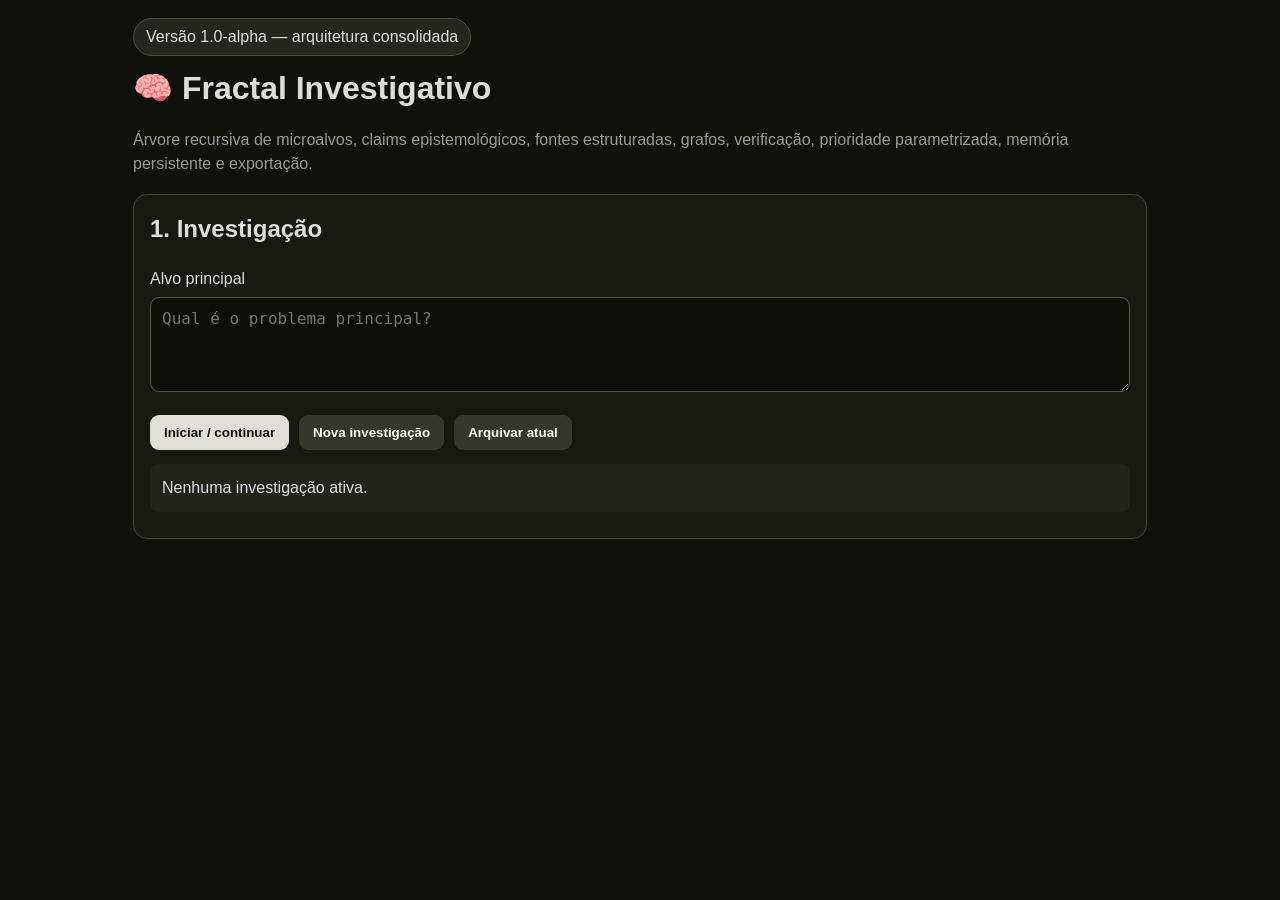
==== index.html @ 4aef29da "v26: reconhecer efeito causal da prioridade e evitar refoco repetido" ====
<!DOCTYPE html>
<html lang="pt-BR">
<head>
  <meta charset="UTF-8">
  <meta name="viewport" content="width=device-width, initial-scale=1.0">
  <title>Fractal Investigativo v1.0-alpha</title>
  <link rel="stylesheet" href="./style.css">
</head>
<body>
  <main class="container">
    <div class="badge">Versão 1.0-alpha — arquitetura consolidada</div>
    <h1>🧠 Fractal Investigativo</h1>
    <p class="muted">
      Árvore recursiva de microalvos, claims epistemológicos, fontes estruturadas,
      grafos, verificação, prioridade parametrizada, memória persistente e exportação.
    </p>

    <section class="card">
      <h2>1. Investigação</h2>
      <label>Alvo principal</label>
      <textarea id="alvo" placeholder="Qual é o problema principal?"></textarea>
      <div class="row">
        <button id="btnIniciar" class="primary">Iniciar / continuar</button>
        <button id="btnNova" class="secondary">Nova investigação</button>
        <button id="btnArquivar" class="secondary">Arquivar atual</button>
      </div>
      <div id="statusPrincipal" class="status"></div>
    </section>

    <div id="app" class="hidden">

      <section class="card">
        <h2>2. Microalvos</h2>
        <div class="grid2">
          <div>
            <label>Título</label>
            <input id="microTitulo" placeholder="Novo microalvo">
          </div>
          <div>
            <label>Pai</label>
            <select id="microPai"></select>
          </div>
        </div>
        <label>Descrição</label>
        <textarea id="microDescricao" placeholder="Descrição opcional"></textarea>
        <button id="btnAddMicro" class="primary">Adicionar microalvo</button>
        <div id="microLista"></div>
      </section>

      <section class="card">
        <h2>3. Relações entre microalvos</h2>
        <div class="grid2">
          <div>
            <label>Origem</label>
            <select id="mrOrigem"></select>
          </div>
          <div>
            <label>Tipo</label>
            <select id="mrTipo">
              <option value="depende">Depende de</option>
              <option value="desbloqueia">Desbloqueia</option>
              <option value="refina">Refina</option>
              <option value="complementa">Complementa</option>
            </select>
          </div>
        </div>
        <label>Destino</label>
        <select id="mrDestino"></select>
        <label>Observação</label>
        <textarea id="mrObs"></textarea>
        <button id="btnAddMR" class="primary">Adicionar relação</button>
        <div id="mrLista"></div>
      </section>

      <section class="card">
        <h2>4. Claims</h2>
        <label>Afirmação</label>
        <textarea id="claimTexto"></textarea>
        <div class="grid2">
          <div>
            <label>Tipo epistemológico</label>
            <select id="claimTipo">
              <option value="B">B — Premissa/base</option>
              <option value="L">L — Dedução lógica</option>
              <option value="M">M — Modelo matemático/formal</option>
              <option value="C">C — Evidência científica/empírica</option>
              <option value="H" selected>H — Hipótese/especulação</option>
            </select>
          </div>
          <div>
            <label>Estado</label>
            <select id="claimEstado">
              <option value="pendente">Pendente</option>
              <option value="apoiada">Apoiada</option>
              <option value="contestada">Contestada</option>
              <option value="rejeitada">Rejeitada</option>
            </select>
          </div>
        </div>
        <label>Microalvo associado</label>
        <select id="claimMicro"></select>
        <label>Confiança: <span id="claimConfVal">50</span>%</label>
        <input id="claimConf" type="range" min="0" max="100" value="50">
        <button id="btnAddClaim" class="primary">Adicionar claim</button>
        <div id="claimLista"></div>
      </section>

      <section class="card">
        <h2>5. Fontes estruturadas</h2>
        <div class="grid2">
          <div>
            <label>Tipo</label>
            <select id="srcTipo">
              <option value="artigo">Artigo</option>
              <option value="livro">Livro</option>
              <option value="site">Site</option>
              <option value="experimento">Experimento</option>
              <option value="documento">Documento</option>
              <option value="raciocinio">Raciocínio próprio</option>
              <option value="outro">Outro</option>
            </select>
          </div>
          <div>
            <label>Autor / instituição</label>
            <input id="srcAutor">
          </div>
        </div>
        <label>Título</label>
        <input id="srcTitulo">
        <label>URL / referência</label>
        <input id="srcUrl">
        <label>Trecho / observação</label>
        <textarea id="srcTrecho"></textarea>
        <label>Confiabilidade: <span id="srcConfVal">70</span>%</label>
        <input id="srcConf" type="range" min="0" max="100" value="70">
        <button id="btnAddFonte" class="primary">Adicionar fonte</button>
        <div id="fonteLista"></div>
      </section>

      <section class="card">
        <h2>6. Ligar fonte a claim</h2>
        <div class="grid2">
          <div>
            <label>Fonte</label>
            <select id="fsFonte"></select>
          </div>
          <div>
            <label>Relação</label>
            <select id="fsTipo">
              <option value="sustenta">Sustenta</option>
              <option value="contradiz">Contradiz</option>
              <option value="contextualiza">Contextualiza</option>
              <option value="origem">É origem de</option>
            </select>
          </div>
        </div>
        <label>Claim</label>
        <select id="fsClaim"></select>
        <label>Observação</label>
        <textarea id="fsObs"></textarea>
        <button id="btnAddFS" class="primary">Adicionar vínculo</button>
        <div id="fsLista"></div>
      </section>

      <section class="card">
        <h2>7. Relações entre claims</h2>
        <div class="grid2">
          <div>
            <label>Origem</label>
            <select id="relOrigem"></select>
          </div>
          <div>
            <label>Tipo</label>
            <select id="relTipo">
              <option value="sustenta">Sustenta</option>
              <option value="contradiz">Contradiz</option>
              <option value="deduz">Permite deduzir</option>
              <option value="depende">Depende de</option>
              <option value="refina">Refina</option>
              <option value="explica">Explica</option>
              <option value="enfraquece">Enfraquece</option>
            </select>
          </div>
        </div>
        <label>Destino</label>
        <select id="relDestino"></select>
        <label>Estado</label>
        <select id="relEstado">
          <option value="proposta">Proposta</option>
          <option value="validada">Validada</option>
          <option value="contestada">Contestada</option>
        </select>
        <label>Observação</label>
        <textarea id="relObs"></textarea>
        <button id="btnAddRel" class="primary">Adicionar relação</button>
        <div id="relLista"></div>
      </section>

      <section class="card">
        <h2>8. Modelo de prioridade</h2>
        <div id="formula" class="codebox"></div>
        <div class="grid2 weights">
          <label>Aberto <input id="wAberto" type="number"></label>
          <label>Investigando <input id="wInvestigando" type="number"></label>
          <label>Bloqueado <input id="wBloqueado" type="number"></label>
          <label>Dependência pendente <input id="wDependencia" type="number"></label>
          <label>Por dependente <input id="wDependente" type="number"></label>
          <label>Por desbloqueio <input id="wDesbloqueio" type="number"></label>
          <label>Sem claims <input id="wSemClaims" type="number"></label>
          <label>Claim contestado <input id="wContestado" type="number"></label>
        </div>
        <div class="row">
          <button id="btnSalvarPesos" class="primary">Salvar pesos</button>
          <button id="btnResetPesos" class="secondary">Restaurar padrão</button>
          <button id="btnPrioridade" class="secondary">Calcular ranking</button>
        </div>
        <div id="ranking"></div>
      </section>

      <section class="card">
        <h2>9. Verificador estrutural</h2>
        <button id="btnVerificar" class="primary">Executar verificação</button>
        <div id="metricas"></div>
        <div id="verificacoes"></div>
      </section>

      <section class="card">
        <h2>10. Motor evolutivo — ponte Recuris</h2>
      <div class="meta" id="evoBuildVersion">Frontend Recuris v26 · aprendizado causal de prioridade</div>
        <p class="muted">Analisa a investigação atual, propõe mudanças rastreáveis, valida antes de registrar e mantém uma memória evolutiva separada no backend Python.</p>
        <label>URL HTTPS do backend</label>
        <input id="evoBackendUrl" placeholder="https://seu-backend.exemplo.com">
        <div class="row">
          <button id="btnEvoTestar" class="secondary">Testar backend</button>
          <button id="btnEvoAnalisar" class="primary">Analisar investigação atual com memória</button>
          <button id="btnEvoMemoria" class="secondary">Consultar memória evolutiva</button>
          <button id="btnEvoComparar" class="secondary">Comparar com ciclos anteriores</button>
          <button id="btnEvoDelta" class="secondary">Medir evolução Δ</button>
          <button id="btnEvoAdaptativo" class="primary">Executar decisão adaptativa</button>
          <button id="btnEvoResultado" class="secondary">Avaliar resultado da última decisão</button>
          <button id="btnEvoCiclo" class="primary">Executar ciclo automático</button>
          <button id="btnEvoAplicarSeguro" class="secondary">Aplicar ação segura recomendada</button>
        </div>
        <div class="meta">Cada análise agora consulta automaticamente os ciclos persistentes antes de recomendar o próximo passo.</div>
        <div id="evoStatus" class="status">Backend ainda não configurado.</div>
        <div id="evoMemoryPanel"></div>
          <div id="evoComparePanel"></div>
          <div id="evoDeltaPanel"></div>
          <div id="evoAdaptivePanel"></div>
          <div id="evoOutcomePanel"></div>
          <div id="evoCyclePanel"></div>
          <div id="evoSafeActionPanel"></div>
        <div id="evoResultado"></div>
      </section>

      <section class="card">
        <h2>11. Memória e backup</h2>
        <div id="statusMemoria" class="status"></div>
        <div class="row">
          <button id="btnExportar" class="secondary">Exportar JSON</button>
          <button id="btnImportar" class="secondary">Importar JSON</button>
          <input id="inputImportar" class="hidden" type="file" accept=".json,application/json">
          <button id="btnResetAtual" class="danger">Reiniciar v1.0-alpha</button>
          <button id="btnApagarTudo" class="danger">Apagar todas as versões locais</button>
        </div>
        <h3>Histórico</h3>
        <div id="historico"></div>
      </section>

    </div>
  </main>

  <script type="module" src="./app.js?v=20"></script>
  <script type="module" src="./recuris-client.js?v=26"></script>
</body>
</html>
---- style.css ----
*{box-sizing:border-box}
body{margin:0;background:#10110d;color:#ddd;font-family:Arial,Helvetica,sans-serif;line-height:1.5}
.container{max-width:1050px;margin:auto;padding:18px}
h1{margin:8px 0}
h2,h3{margin-top:0}
.badge{display:inline-block;padding:6px 12px;border:1px solid #4c4d43;border-radius:20px;background:#25261f}
.muted{color:#9b9d93}
.card{background:#181912;border:1px solid #45473d;border-radius:14px;padding:16px;margin:18px 0}
textarea,input,select{width:100%;background:#0d0e0a;color:#eee;border:1px solid #55574d;border-radius:9px;padding:11px;margin:6px 0 12px;font-size:1rem}
textarea{min-height:95px;resize:vertical}
button{padding:10px 14px;border:0;border-radius:9px;font-weight:bold;margin:4px 4px 4px 0;cursor:pointer}
.primary{background:#dfdfd7;color:#111}
.secondary{background:#35372d;color:#fff}
.danger{background:#572d2d;color:#fff}
.hidden{display:none}
.status,.codebox{padding:12px;border-radius:9px;background:#23251d;margin:10px 0}
.codebox{font-family:monospace;overflow-wrap:anywhere}
.grid2{display:grid;grid-template-columns:1fr 1fr;gap:10px}
.row{display:flex;gap:6px;flex-wrap:wrap}
.item{background:#202119;border:1px solid #44463b;border-radius:10px;padding:12px;margin:10px 0}
.item .meta{font-size:.88rem;color:#aaa}
.tree{border-left:4px solid #66685c}
.warn{border-left:5px solid #92753b}
.error{border-left:5px solid #914343}
.ok{border-left:5px solid #417c4c}
.top{border-left:5px solid #8a783d}
.metricgrid{display:grid;grid-template-columns:repeat(2,1fr);gap:10px;margin-top:12px}
.metric{background:#25271f;border-radius:9px;padding:12px}
.metric strong{font-size:1.4rem}
.inline-select{max-width:220px}
@media(max-width:650px){.grid2,.metricgrid{grid-template-columns:1fr}.container{padding:12px}}
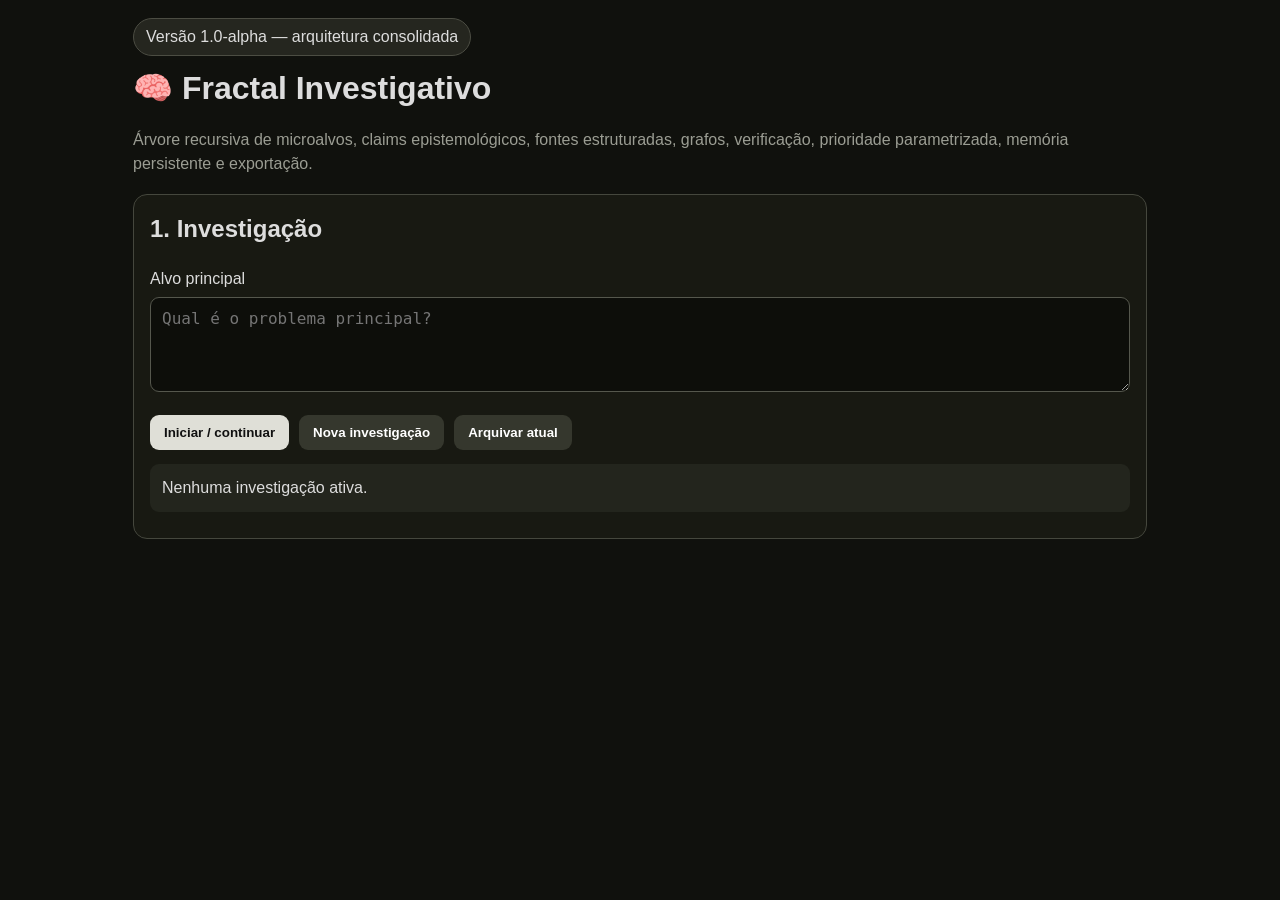
==== commit a12412e7: "v27: adicionar limiar positivo e estado operacional estavel" ====
--- a/index.html
+++ b/index.html
@@ -226,7 +226,7 @@
 
       <section class="card">
         <h2>10. Motor evolutivo — ponte Recuris</h2>
-      <div class="meta" id="evoBuildVersion">Frontend Recuris v26 · aprendizado causal de prioridade</div>
+      <div class="meta" id="evoBuildVersion">Frontend Recuris v27 · limiar positivo e estado estável</div>
         <p class="muted">Analisa a investigação atual, propõe mudanças rastreáveis, valida antes de registrar e mantém uma memória evolutiva separada no backend Python.</p>
         <label>URL HTTPS do backend</label>
         <input id="evoBackendUrl" placeholder="https://seu-backend.exemplo.com">
@@ -271,6 +271,6 @@
   </main>
 
   <script type="module" src="./app.js?v=20"></script>
-  <script type="module" src="./recuris-client.js?v=26"></script>
+  <script type="module" src="./recuris-client.js?v=27"></script>
 </body>
 </html>
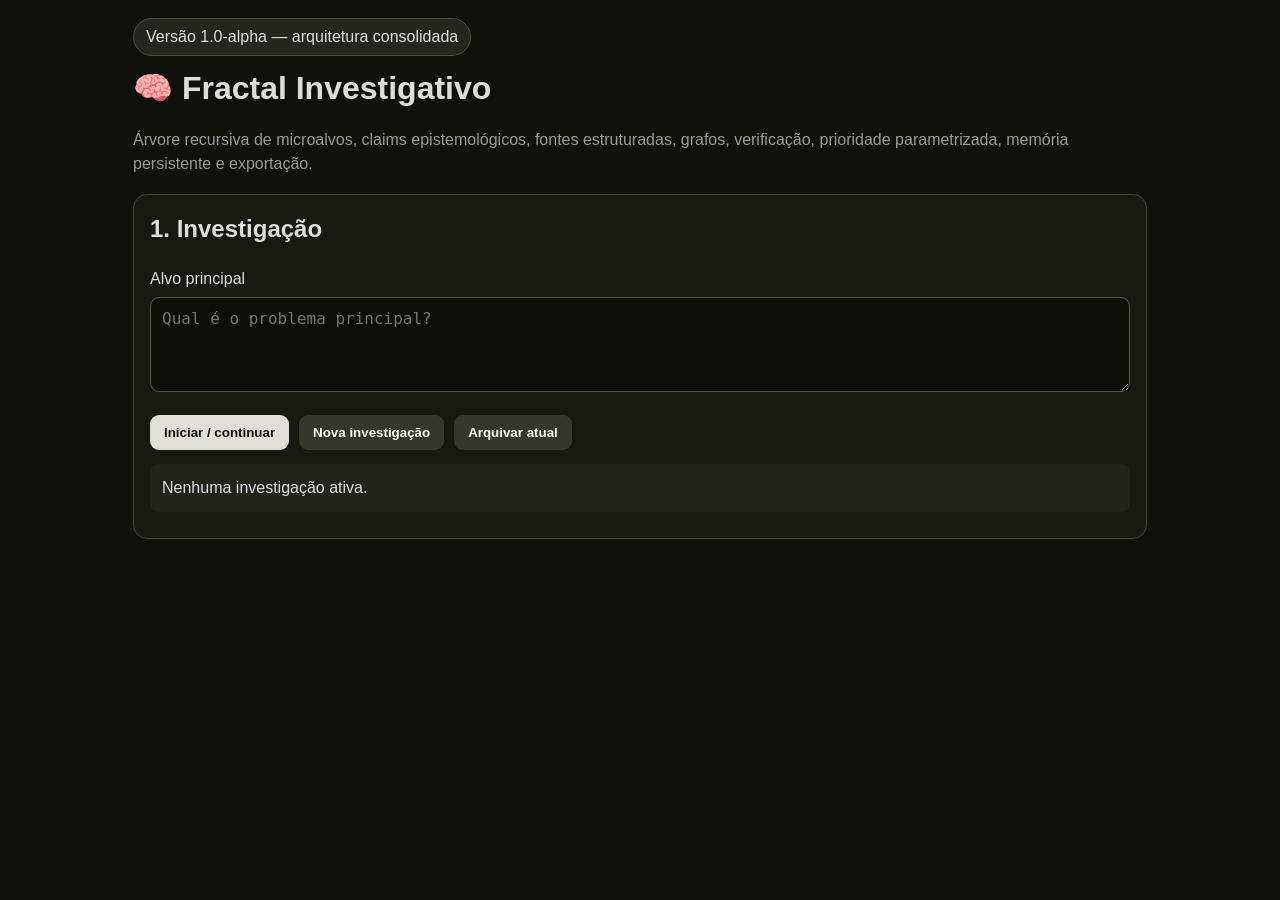
==== commit a9810991: "v30: integrar convergencia evidencial ao verificador e motor adaptativo" ====
--- a/index.html
+++ b/index.html
@@ -156,6 +156,15 @@
         </div>
         <label>Claim</label>
         <select id="fsClaim"></select>
+        <label>Natureza da evidência</label>
+        <select id="fsNatureza">
+          <option value="nao_classificada">Não classificada</option>
+          <option value="teorica">Teórica</option>
+          <option value="experimental">Experimental</option>
+          <option value="observacional">Observacional</option>
+          <option value="documental">Documental</option>
+          <option value="argumentativa">Argumentativa</option>
+        </select>
         <label>Observação</label>
         <textarea id="fsObs"></textarea>
         <button id="btnAddFS" class="primary">Adicionar vínculo</button>
@@ -226,7 +235,7 @@
 
       <section class="card">
         <h2>10. Motor evolutivo — ponte Recuris</h2>
-      <div class="meta" id="evoBuildVersion">Frontend Recuris v27 · limiar positivo e estado estável</div>
+      <div class="meta" id="evoBuildVersion">Frontend Recuris v30 · convergência evidencial e verificação estrutural</div>
         <p class="muted">Analisa a investigação atual, propõe mudanças rastreáveis, valida antes de registrar e mantém uma memória evolutiva separada no backend Python.</p>
         <label>URL HTTPS do backend</label>
         <input id="evoBackendUrl" placeholder="https://seu-backend.exemplo.com">
@@ -270,7 +279,7 @@
     </div>
   </main>
 
-  <script type="module" src="./app.js?v=20"></script>
-  <script type="module" src="./recuris-client.js?v=27"></script>
+  <script type="module" src="./app.js?v=30"></script>
+  <script type="module" src="./recuris-client.js?v=30"></script>
 </body>
 </html>
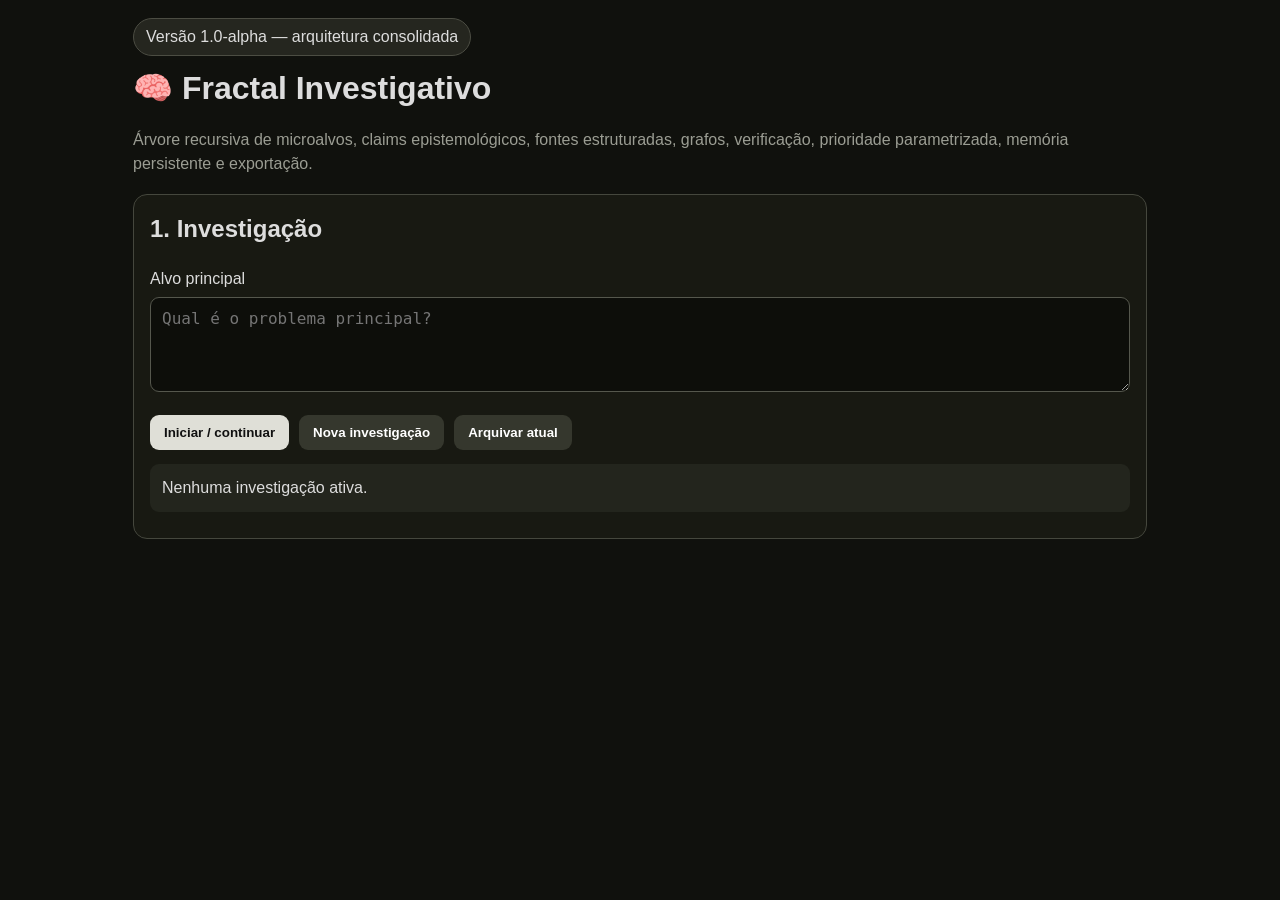
==== commit fe85d9e5: "v32: adicionar prontidao recursiva e evitar bloqueio por divida legado" ====
--- a/index.html
+++ b/index.html
@@ -235,7 +235,7 @@
 
       <section class="card">
         <h2>10. Motor evolutivo — ponte Recuris</h2>
-      <div class="meta" id="evoBuildVersion">Frontend Recuris v30 · convergência evidencial e verificação estrutural</div>
+      <div class="meta" id="evoBuildVersion">Frontend Recuris v32 · prontidão recursiva e dívida legado não bloqueante</div>
         <p class="muted">Analisa a investigação atual, propõe mudanças rastreáveis, valida antes de registrar e mantém uma memória evolutiva separada no backend Python.</p>
         <label>URL HTTPS do backend</label>
         <input id="evoBackendUrl" placeholder="https://seu-backend.exemplo.com">
@@ -279,7 +279,7 @@
     </div>
   </main>
 
-  <script type="module" src="./app.js?v=30"></script>
-  <script type="module" src="./recuris-client.js?v=30"></script>
+  <script type="module" src="./app.js?v=32"></script>
+  <script type="module" src="./recuris-client.js?v=32"></script>
 </body>
 </html>
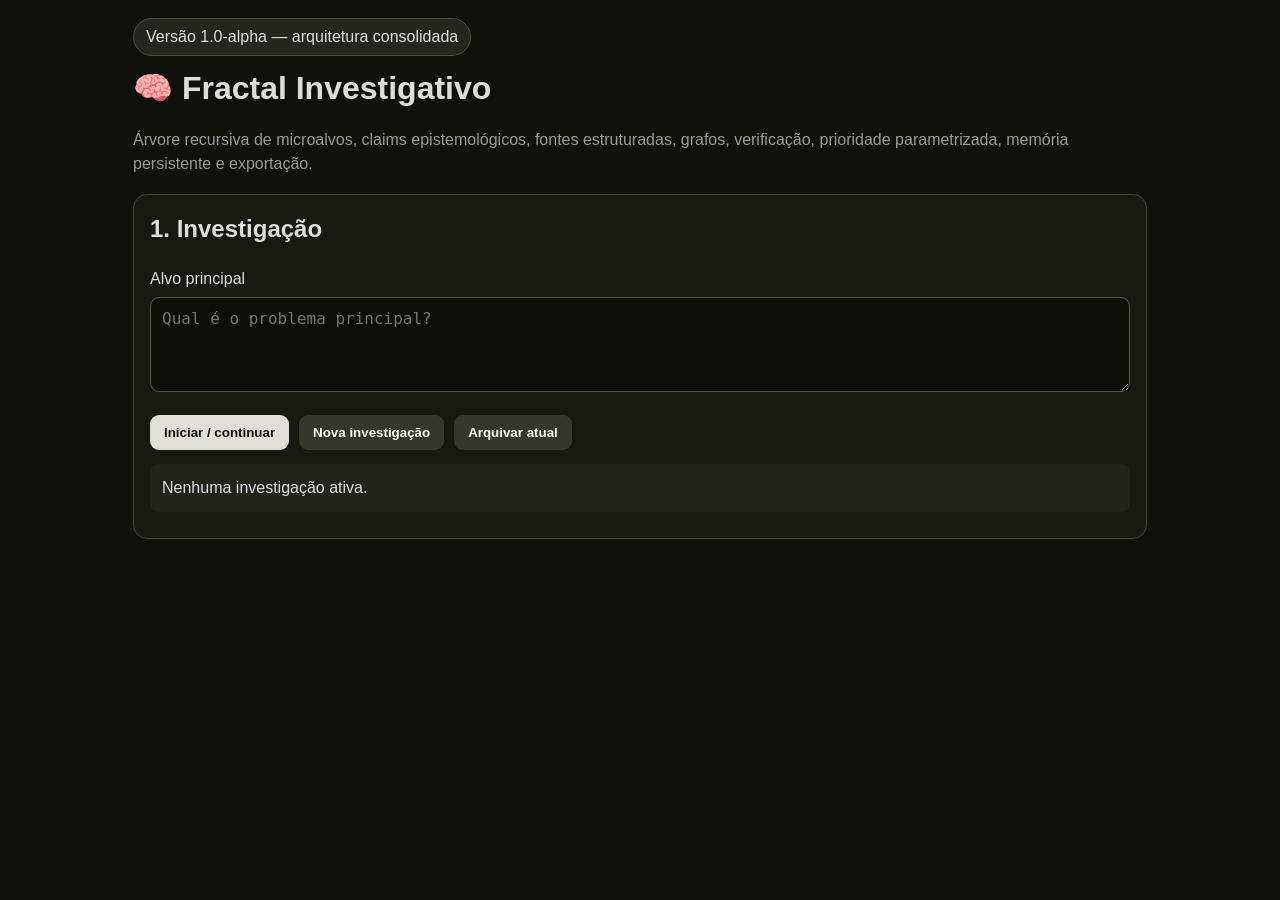
==== commit a375f1d0: "v33: adicionar criterio de parada epistemologica" ====
--- a/index.html
+++ b/index.html
@@ -235,7 +235,7 @@
 
       <section class="card">
         <h2>10. Motor evolutivo — ponte Recuris</h2>
-      <div class="meta" id="evoBuildVersion">Frontend Recuris v32 · prontidão recursiva e dívida legado não bloqueante</div>
+      <div class="meta" id="evoBuildVersion">Frontend Recuris v33 · critério de parada epistemológica</div>
         <p class="muted">Analisa a investigação atual, propõe mudanças rastreáveis, valida antes de registrar e mantém uma memória evolutiva separada no backend Python.</p>
         <label>URL HTTPS do backend</label>
         <input id="evoBackendUrl" placeholder="https://seu-backend.exemplo.com">
@@ -280,6 +280,6 @@
   </main>
 
   <script type="module" src="./app.js?v=32"></script>
-  <script type="module" src="./recuris-client.js?v=32"></script>
+  <script type="module" src="./recuris-client.js?v=33"></script>
 </body>
 </html>
